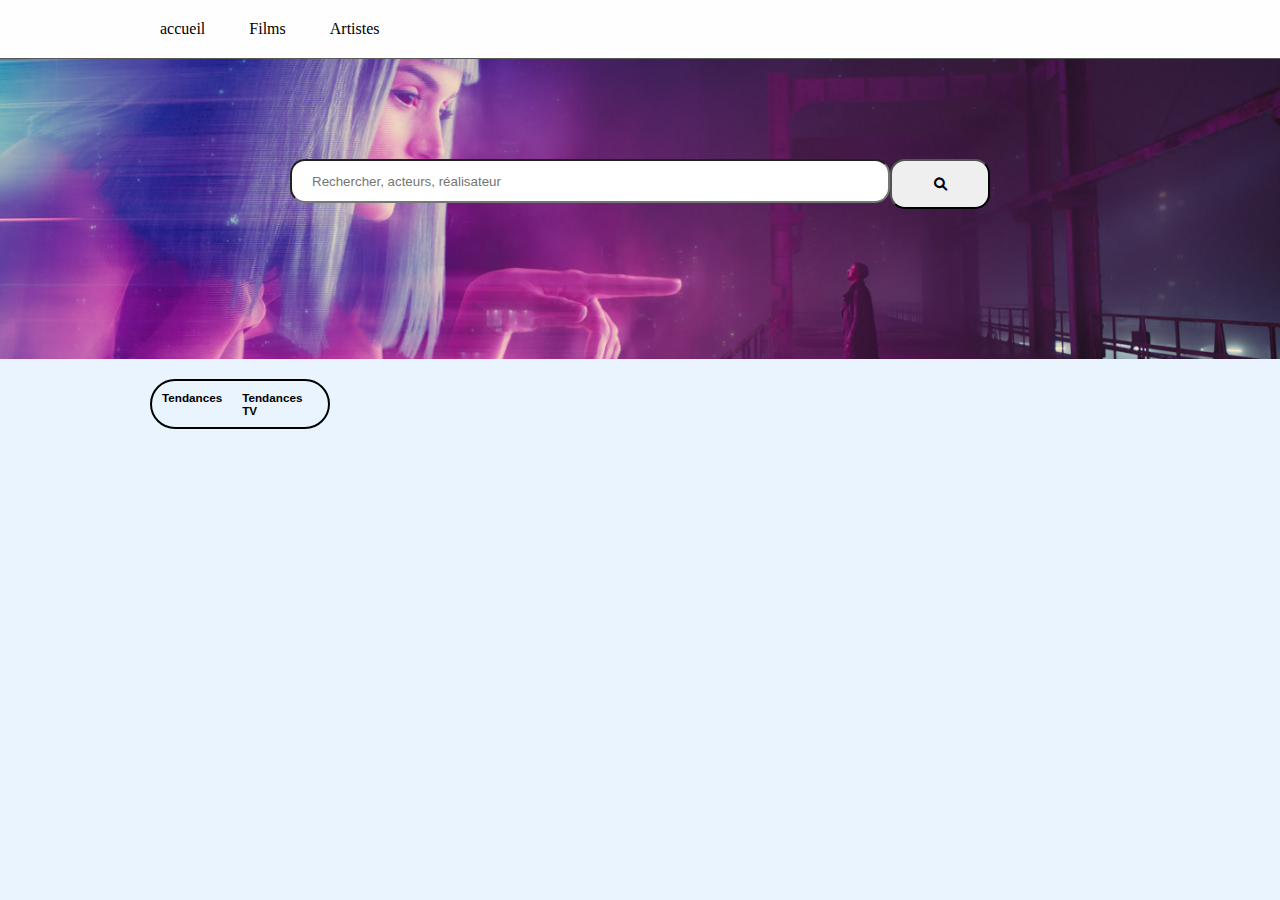
==== index.html @ 0f7b1693 "d" ====
<!DOCTYPE html>
<html lang="en">
  <head>
    <meta charset="UTF-8" />
    <meta http-equiv="X-UA-Compatible" content="IE=edge" />
    <meta name="viewport" content="width=device-width, initial-scale=1.0" />
    <title>Document</title>
    <link rel="stylesheet" href="./style/index.css" />
    <link
    rel="stylesheet"
    href="https://cdnjs.cloudflare.com/ajax/libs/font-awesome/6.0.0/css/all.min.css"
    integrity="sha512-9usAa10IRO0HhonpyAIVpjrylPvoDwiPUiKdWk5t3PyolY1cOd4DSE0Ga+ri4AuTroPR5aQvXU9xC6qOPnzFeg=="
    crossorigin="anonymous"
    referrerpolicy="no-referrer"
  />
  </head>
  <body>
    <header>
      <nav class="wrapper">
        <ul>
          <li>
            <a href="/index.html">accueil</a>
          </li>
          <li>
            <a href="">Films</a>
            <ul class="sub-menu">
              <li><a href="/FilmsPopulaires/filmsPopulaires.html">Films du Moment</a></li>
              <li><a href="/Artistes/artistes.html">Films à venir</a></li>
            </ul>
          </li>
          <li>
            <a href="">Artistes</a>
            <ul class="sub-menu">
              <li><a href="/Artistes/artistes.html">Artistes populaires</a></li>
            </ul>
          </li>
        </ul>
      </nav>
    </header>

<main>
    <div class="filter-container">
      <input type="text" id="inputSearch" placeholder="Rechercher, acteurs, réalisateur" />
     <button>
        <i class="fa-solid fa-magnifying-glass"></i>
      </button>
    </div>
    <div class="content"></div>
    <div class="movies-trending">
      <div class="Switch">
        <h3>
      <a href="" id="Tend">Tendances</a>
    </h3>
    <h3>
      <a href="" id="TV">Tendances TV</a>
    </h3>
    </div>
      <div class="carousel">
        <div class="trending"></div>
      </div>
    </div>
    <!-- <div class="tv-trending">
      <h4>Tendances Tv</h4>
      <div class="carouseltv scrollbar">
        <div class="trendingTv"></div>
      </div>
    </div> -->
  </main>
    <script src="./style/index.js"></script>
    <script src="./style/tv.js"></script>
  </body>
</html>
---- style/index.css ----
* {
  margin: 0;
  padding: 0;
  box-sizing: inherit;
}

li {
  list-style: none;
  list-style-type: none;
  cursor: pointer;
}

body {
  background-color: rgb(234, 244, 255);
}

* {
  box-sizing: border-box;
}

a {
  text-decoration: none;
  color: rgb(0, 0, 0);
}

.wrapper {
  margin: 0 auto;
  width: 1000px;
}

header {
  border-bottom: 1px solid rgb(88, 88, 88);
  background: rgb(255, 254, 254);
}

header li {
  display: inline-block;
  vertical-align: top;
  position: relative;
  z-index: 100;
}

header li a {
  display: block;
  padding: 20px;
}

header li a:hover {
  background: rgb(51, 51, 51);
  color: #fff;
}

header li:hover .sub-menu {
  display: block;
  background: rgb(61, 61, 61);
}

.sub-menu {
  display: none;
  position: absolute;
  background-color: aqua;
  width: 200px;
}

.movies-trending.tv-trending {
  margin: 30px auto;
}

.card {
  margin: 10px;
  width: 275px;
}
.card .card-popular {
  color: rgb(53, 53, 53);
  font-family: "Lucida Sans", "Lucida Sans Regular", "Lucida Grande", "Lucida Sans Unicode", Geneva, Verdana, sans-serif;
}
.card .card-popular .profile-popular {
  width: 150px;
  height: 225px;
}
.card .card-popular .profile-popular img {
  height: 100%;
  width: 100%;
  border-radius: 10px;
}
.card .card-popular .profile-meta {
  justify-content: center;
  font-size: 10px;
  position: relative;
}
.card .card-popular .profile-meta .name {
  font-weight: 700;
  font-weight: 600;
  word-wrap: break-word;
}

.carousel {
  width: 80%;
  margin: 0 auto;
  overflow: hidden;
}
.carousel .trending {
  display: flex;
  width: 100%;
  -ms-scroll-snap-type: x mandatory;
      scroll-snap-type: x mandatory;
  -webkit-overflow-scrolling: touch;
  overflow-x: scroll;
}
.carousel .slide {
  width: 100%;
  scroll-snap-align: start;
}

#canvas {
  border: 1px solid black;
  color: azure;
  border-radius: 150px;
  position: absolute;
  top: -29px;
  left: -1px;
  z-index: 1000;
  width: 30px;
  height: 30px;
  display: flex;
  justify-content: center;
  align-items: center;
}

.visiblity {
  display: none;
}

.green {
  background-color: rgb(2, 219, 2);
}

.red {
  background-color: rgb(207, 2, 2);
}

.Switch {
  display: flex;
  width: 180px;
  border-radius: 50px;
  margin-left: 150px;
  margin-top: 20px;
  font-size: 10px;
  font-family: "Gill Sans", "Gill Sans MT", Calibri, "Trebuchet MS", sans-serif;
  border: solid 2px black;
}
.Switch h3 {
  padding: 10px;
}

.search {
  display: flex;
  justify-content: center;
  margin: 30px;
}
.search .Details {
  margin: 20px;
  height: 350px;
  overflow: hidden;
}
.search .Details h3 {
  font-size: 50px;
  padding: 20px;
}
.search .Details P {
  font-size: 20px;
}
.search #pp {
  min-height: 375px;
  height: 375px;
}

#inputSearch {
  padding: 20px;
  width: 600px;
  border-radius: 15px;
  height: 10px;
  margin-top: 100px;
}

button {
  height: 50px;
  width: 100px;
  margin-top: 100px;
  border-radius: 15px;
  cursor: pointer;
}

.filter-container {
  display: flex;
  justify-content: center;
  width: 100%;
  height: 300px;
  background: url(/img/bladerunner2049.jpg) center/cover;
}/*# sourceMappingURL=index.css.map */
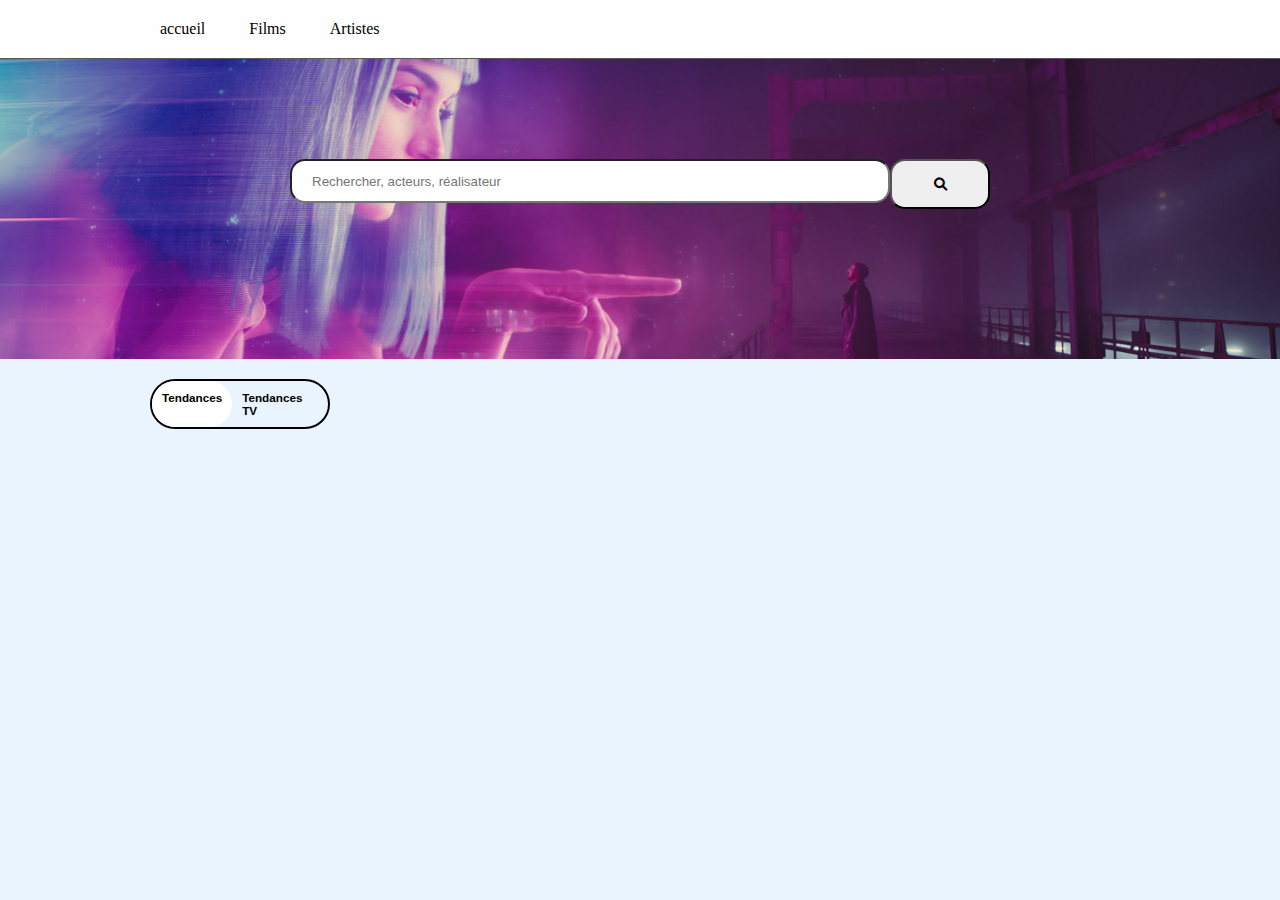
==== commit 20e505fd: "f" ====
--- a/index.html
+++ b/index.html
@@ -48,7 +48,7 @@
     <div class="content"></div>
     <div class="movies-trending">
       <div class="Switch">
-        <h3>
+        <h3 id="TendancesHover">
       <a href="" id="Tend">Tendances</a>
     </h3>
     <h3>
--- a/style/index.css
+++ b/style/index.css
@@ -152,6 +152,23 @@
 .Switch h3 {
   padding: 10px;
 }
+.Switch h3:hover li:not(:hover) {
+  background: none;
+  color: white;
+}
+.Switch h3:first-child {
+  background: white;
+  border-radius: 50px;
+  color: black;
+}
+.Switch h3:hover {
+  background: white;
+  border-radius: 50px;
+  color: black;
+}
+.Switch h3:hover a {
+  color: black;
+}
 
 .search {
   display: flex;
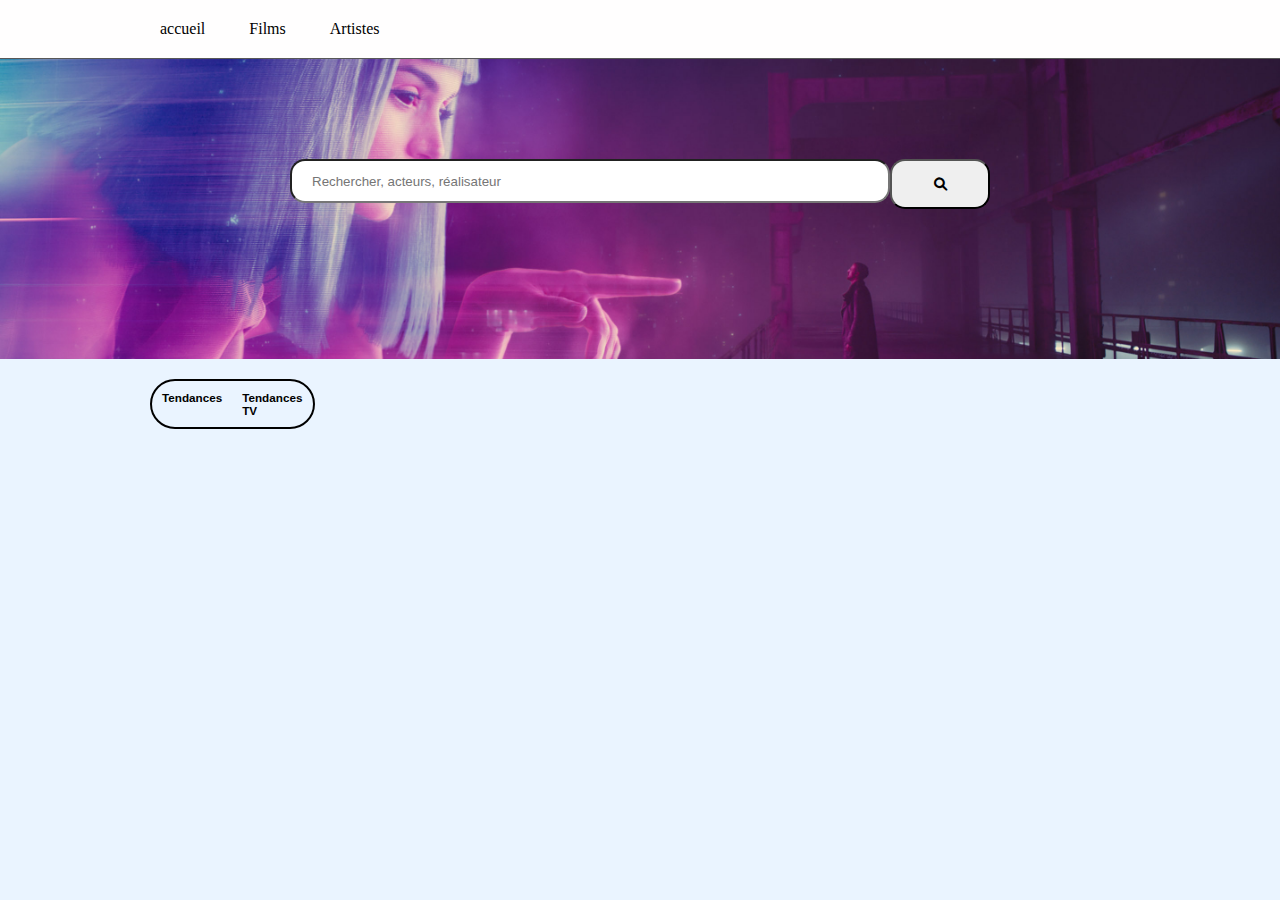
==== commit 3f56ecc3: "d" ====
--- a/index.html
+++ b/index.html
@@ -67,6 +67,5 @@
     </div> -->
   </main>
     <script src="./style/index.js"></script>
-    <script src="./style/tv.js"></script>
   </body>
 </html>
--- a/style/index.css
+++ b/style/index.css
@@ -141,7 +141,7 @@
 
 .Switch {
   display: flex;
-  width: 180px;
+  width: 165px;
   border-radius: 50px;
   margin-left: 150px;
   margin-top: 20px;
@@ -152,15 +152,6 @@
 .Switch h3 {
   padding: 10px;
 }
-.Switch h3:hover li:not(:hover) {
-  background: none;
-  color: white;
-}
-.Switch h3:first-child {
-  background: white;
-  border-radius: 50px;
-  color: black;
-}
 .Switch h3:hover {
   background: white;
   border-radius: 50px;
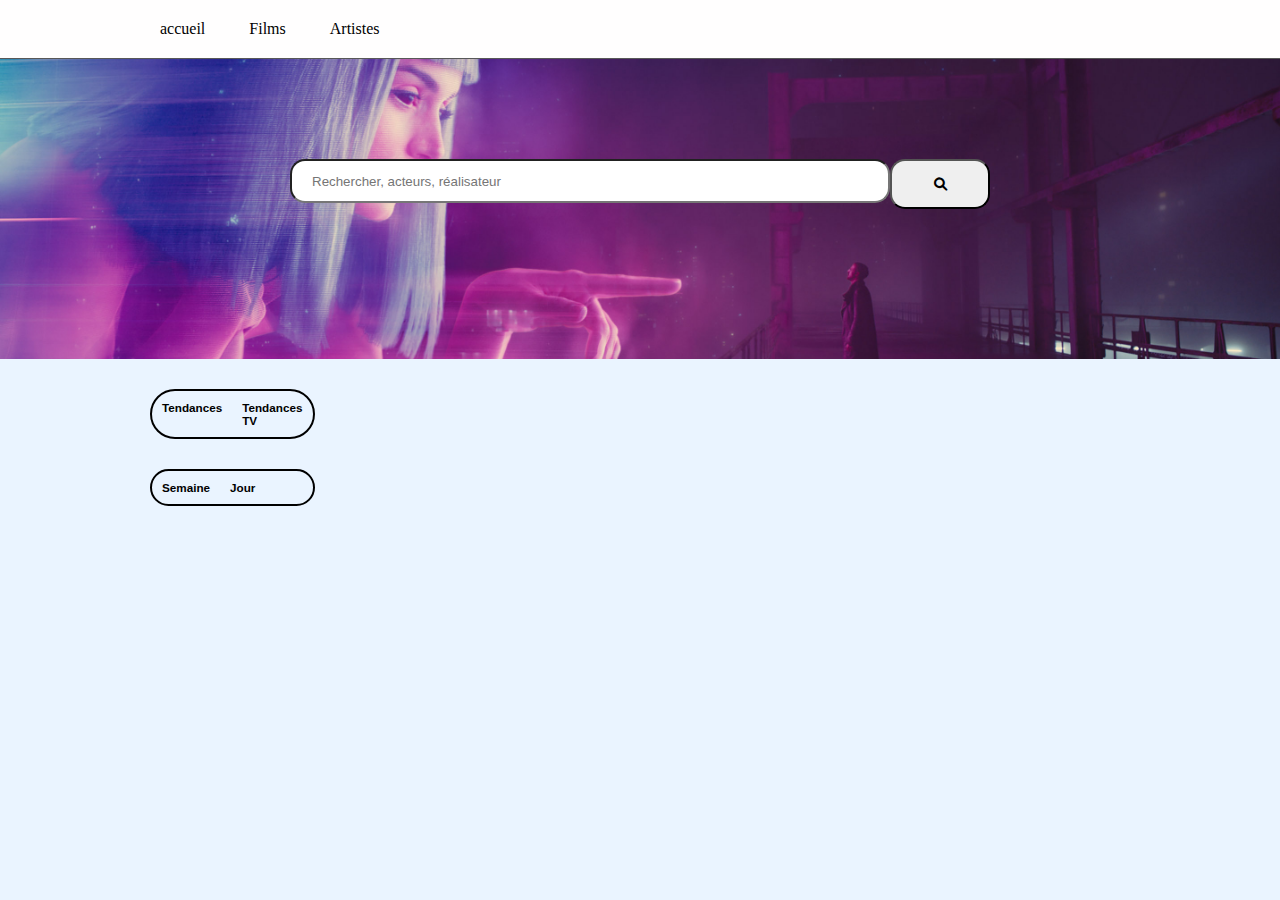
==== commit bcdd04b9: "add person" ====
--- a/index.html
+++ b/index.html
@@ -59,12 +59,19 @@
         <div class="trending"></div>
       </div>
     </div>
-    <!-- <div class="tv-trending">
-      <h4>Tendances Tv</h4>
-      <div class="carouseltv scrollbar">
-        <div class="trendingTv"></div>
+    <div class="trendingOnPerson">
+      <div class="Switch">
+        <h3 id="TendancesHoverPerson">
+      <a href="" id="Week">Semaine</a>
+    </h3>
+    <h3>
+      <a href="" id="Day">Jour</a>
+    </h3>
+    </div>
+      <div class="carouselPerson scrollbar">
+        <div class="trendingPerson"></div>
       </div>
-    </div> -->
+    </div>
   </main>
     <script src="./style/index.js"></script>
   </body>
--- a/style/index.css
+++ b/style/index.css
@@ -62,7 +62,7 @@
   width: 200px;
 }
 
-.movies-trending.tv-trending {
+.movies-trending {
   margin: 30px auto;
 }
 
@@ -108,6 +108,27 @@
   overflow-x: scroll;
 }
 .carousel .slide {
+  width: 100%;
+  scroll-snap-align: start;
+}
+
+.trendingOnPerson {
+  margin: 30px auto;
+}
+.trendingOnPerson .carouselPerson {
+  width: 80%;
+  margin: 0 auto;
+  overflow: hidden;
+}
+.trendingOnPerson .carouselPerson .trendingPerson {
+  display: flex;
+  width: 100%;
+  -ms-scroll-snap-type: x mandatory;
+      scroll-snap-type: x mandatory;
+  -webkit-overflow-scrolling: touch;
+  overflow-x: scroll;
+}
+.trendingOnPerson .carouselPerson .slide {
   width: 100%;
   scroll-snap-align: start;
 }
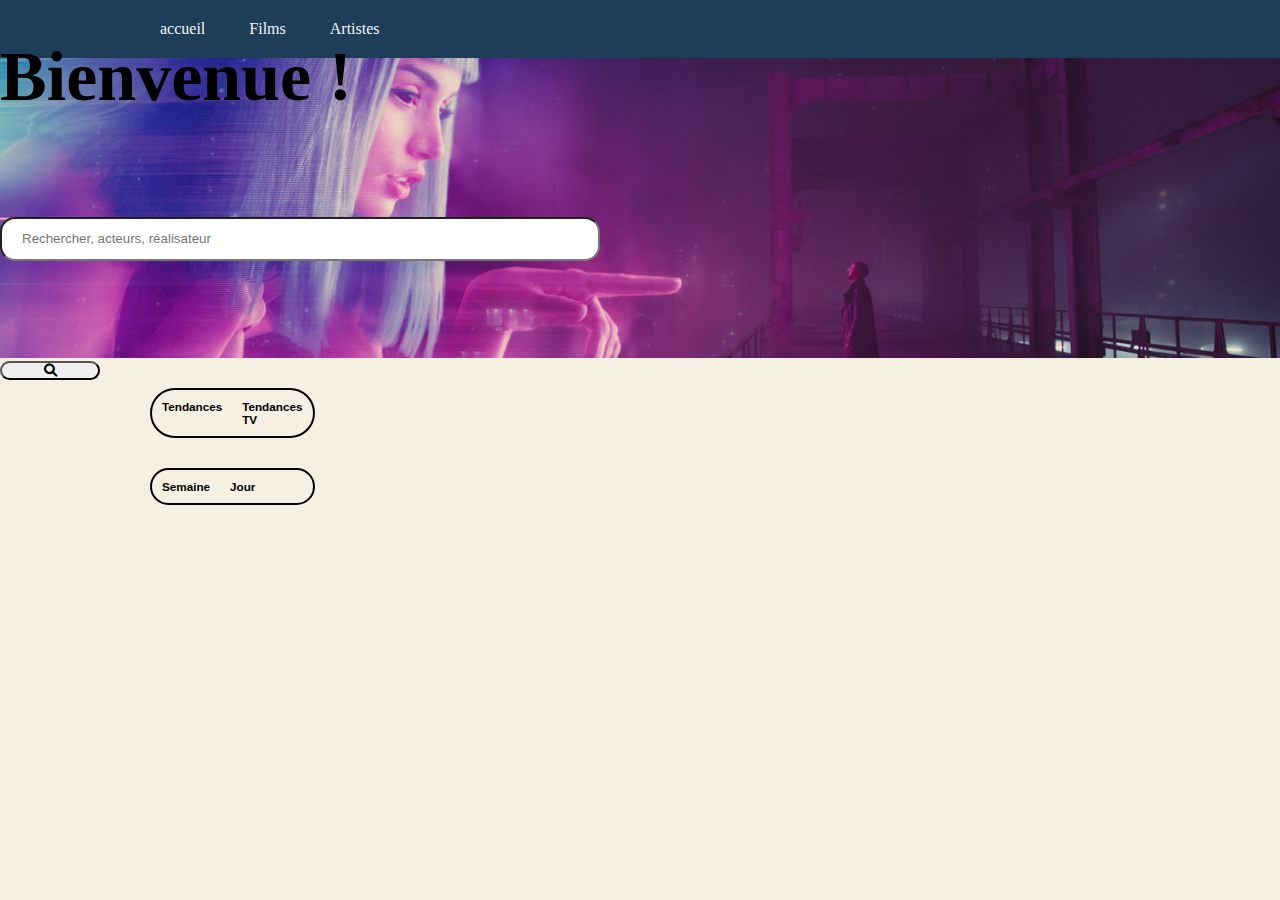
==== commit b9311016: "d" ====
--- a/index.html
+++ b/index.html
@@ -40,6 +40,7 @@
 
 <main>
     <div class="filter-container">
+      <h2>Bienvenue !</h2>
       <input type="text" id="inputSearch" placeholder="Rechercher, acteurs, réalisateur" />
      <button>
         <i class="fa-solid fa-magnifying-glass"></i>
--- a/style/index.css
+++ b/style/index.css
@@ -11,7 +11,7 @@
 }
 
 body {
-  background-color: rgb(234, 244, 255);
+  background-color: #f5f0e1;
 }
 
 * {
@@ -20,7 +20,7 @@
 
 a {
   text-decoration: none;
-  color: rgb(0, 0, 0);
+  color: black;
 }
 
 .wrapper {
@@ -29,8 +29,11 @@
 }
 
 header {
-  border-bottom: 1px solid rgb(88, 88, 88);
-  background: rgb(255, 254, 254);
+  background: #1e3d59;
+}
+header a {
+  text-decoration: none;
+  color: rgb(245, 244, 244);
 }
 
 header li {
@@ -172,13 +175,6 @@
 }
 .Switch h3 {
   padding: 10px;
-}
-.Switch h3:hover {
-  background: white;
-  border-radius: 50px;
-  color: black;
-}
-.Switch h3:hover a {
   color: black;
 }
 
@@ -223,7 +219,11 @@
 .filter-container {
   display: flex;
   justify-content: center;
+  flex-direction: column;
   width: 100%;
   height: 300px;
   background: url(/img/bladerunner2049.jpg) center/cover;
+}
+.filter-container h2 {
+  font-size: 70px;
 }/*# sourceMappingURL=index.css.map */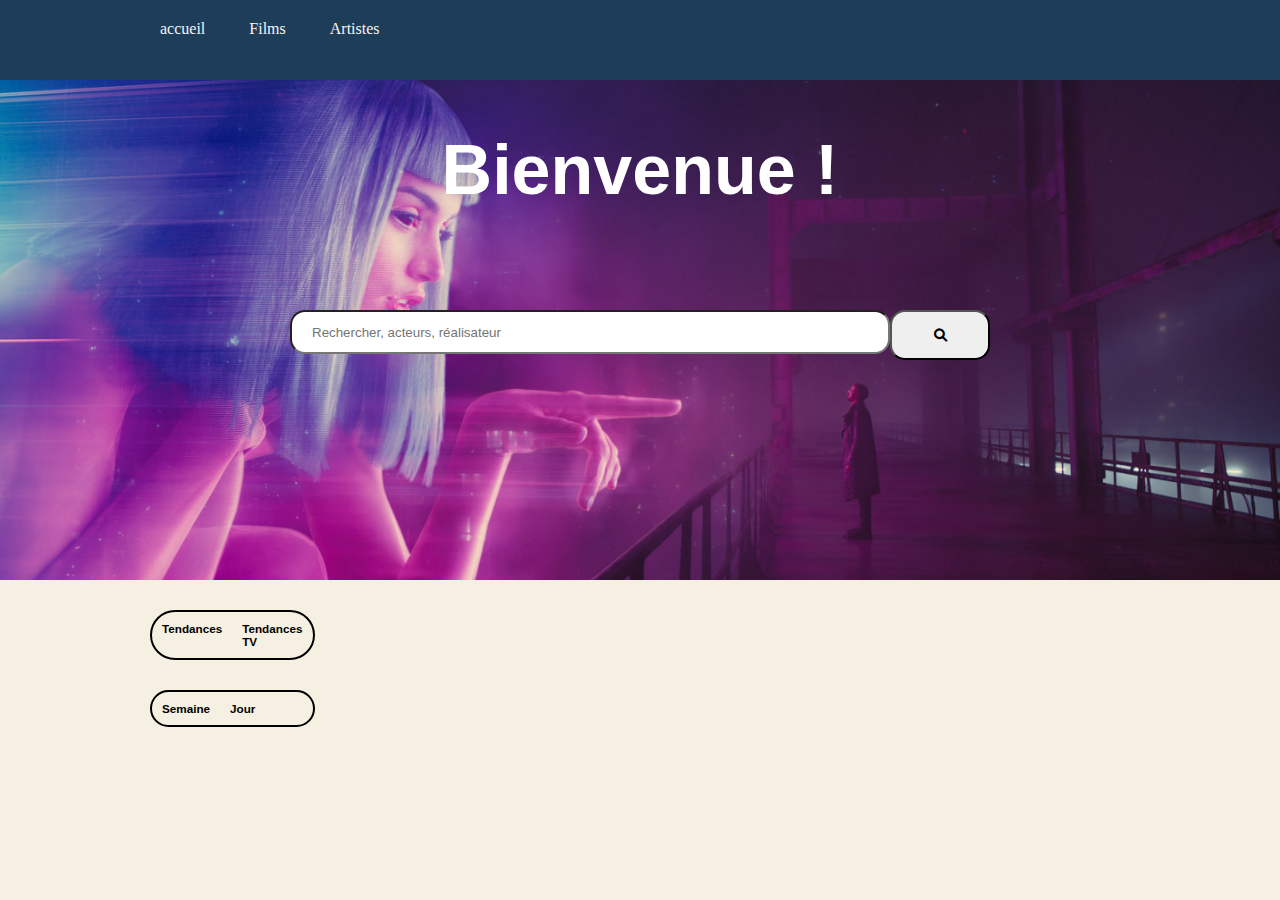
==== commit 8b0d2d5f: "d" ====
--- a/index.html
+++ b/index.html
@@ -7,12 +7,12 @@
     <title>Document</title>
     <link rel="stylesheet" href="./style/index.css" />
     <link
-    rel="stylesheet"
-    href="https://cdnjs.cloudflare.com/ajax/libs/font-awesome/6.0.0/css/all.min.css"
-    integrity="sha512-9usAa10IRO0HhonpyAIVpjrylPvoDwiPUiKdWk5t3PyolY1cOd4DSE0Ga+ri4AuTroPR5aQvXU9xC6qOPnzFeg=="
-    crossorigin="anonymous"
-    referrerpolicy="no-referrer"
-  />
+      rel="stylesheet"
+      href="https://cdnjs.cloudflare.com/ajax/libs/font-awesome/6.0.0/css/all.min.css"
+      integrity="sha512-9usAa10IRO0HhonpyAIVpjrylPvoDwiPUiKdWk5t3PyolY1cOd4DSE0Ga+ri4AuTroPR5aQvXU9xC6qOPnzFeg=="
+      crossorigin="anonymous"
+      referrerpolicy="no-referrer"
+    />
   </head>
   <body>
     <header>
@@ -24,7 +24,11 @@
           <li>
             <a href="">Films</a>
             <ul class="sub-menu">
-              <li><a href="/FilmsPopulaires/filmsPopulaires.html">Films du Moment</a></li>
+              <li>
+                <a href="/FilmsPopulaires/filmsPopulaires.html"
+                  >Films du Moment</a
+                >
+              </li>
               <li><a href="/Artistes/artistes.html">Films à venir</a></li>
             </ul>
           </li>
@@ -38,42 +42,48 @@
       </nav>
     </header>
 
-<main>
-    <div class="filter-container">
-      <h2>Bienvenue !</h2>
-      <input type="text" id="inputSearch" placeholder="Rechercher, acteurs, réalisateur" />
-     <button>
-        <i class="fa-solid fa-magnifying-glass"></i>
-      </button>
-    </div>
-    <div class="content"></div>
-    <div class="movies-trending">
-      <div class="Switch">
-        <h3 id="TendancesHover">
-      <a href="" id="Tend">Tendances</a>
-    </h3>
-    <h3>
-      <a href="" id="TV">Tendances TV</a>
-    </h3>
-    </div>
-      <div class="carousel">
-        <div class="trending"></div>
+    <main>
+      <div class="filter-container">
+        <div class="Titlte-filter-container"><h2>Bienvenue !</h2></div>
+        <div class="input-search">
+          <input
+            type="text"
+            id="inputSearch"
+            placeholder="Rechercher, acteurs, réalisateur"
+          />
+          <button>
+            <i class="fa-solid fa-magnifying-glass"></i>
+          </button>
+        </div>
       </div>
-    </div>
-    <div class="trendingOnPerson">
-      <div class="Switch">
-        <h3 id="TendancesHoverPerson">
-      <a href="" id="Week">Semaine</a>
-    </h3>
-    <h3>
-      <a href="" id="Day">Jour</a>
-    </h3>
-    </div>
-      <div class="carouselPerson scrollbar">
-        <div class="trendingPerson"></div>
+      <div class="content"></div>
+      <div class="movies-trending">
+        <div class="Switch">
+          <h3 id="TendancesHover">
+            <a href="" id="Tend">Tendances</a>
+          </h3>
+          <h3>
+            <a href="" id="TV">Tendances TV</a>
+          </h3>
+        </div>
+        <div class="carousel">
+          <div class="trending"></div>
+        </div>
       </div>
-    </div>
-  </main>
+      <div class="trendingOnPerson">
+        <div class="Switch">
+          <h3 id="TendancesHoverPerson">
+            <a href="" id="Week">Semaine</a>
+          </h3>
+          <h3>
+            <a href="" id="Day">Jour</a>
+          </h3>
+        </div>
+        <div class="carouselPerson">
+          <div class="trendingPerson"></div>
+        </div>
+      </div>
+    </main>
     <script src="./style/index.js"></script>
   </body>
 </html>
--- a/style/index.css
+++ b/style/index.css
@@ -26,6 +26,7 @@
 .wrapper {
   margin: 0 auto;
   width: 1000px;
+  height: 80px;
 }
 
 header {
@@ -217,13 +218,23 @@
 }
 
 .filter-container {
-  display: flex;
-  justify-content: center;
-  flex-direction: column;
-  width: 100%;
-  height: 300px;
+  width: 100%;
+  height: 500px;
   background: url(/img/bladerunner2049.jpg) center/cover;
 }
 .filter-container h2 {
   font-size: 70px;
+}
+.filter-container .Titlte-filter-container {
+  display: flex;
+  justify-content: center;
+}
+.filter-container .Titlte-filter-container h2 {
+  margin-top: 50px;
+  color: white;
+  font-family: Verdana, Geneva, Tahoma, sans-serif;
+}
+.filter-container .input-search {
+  display: flex;
+  justify-content: center;
 }/*# sourceMappingURL=index.css.map */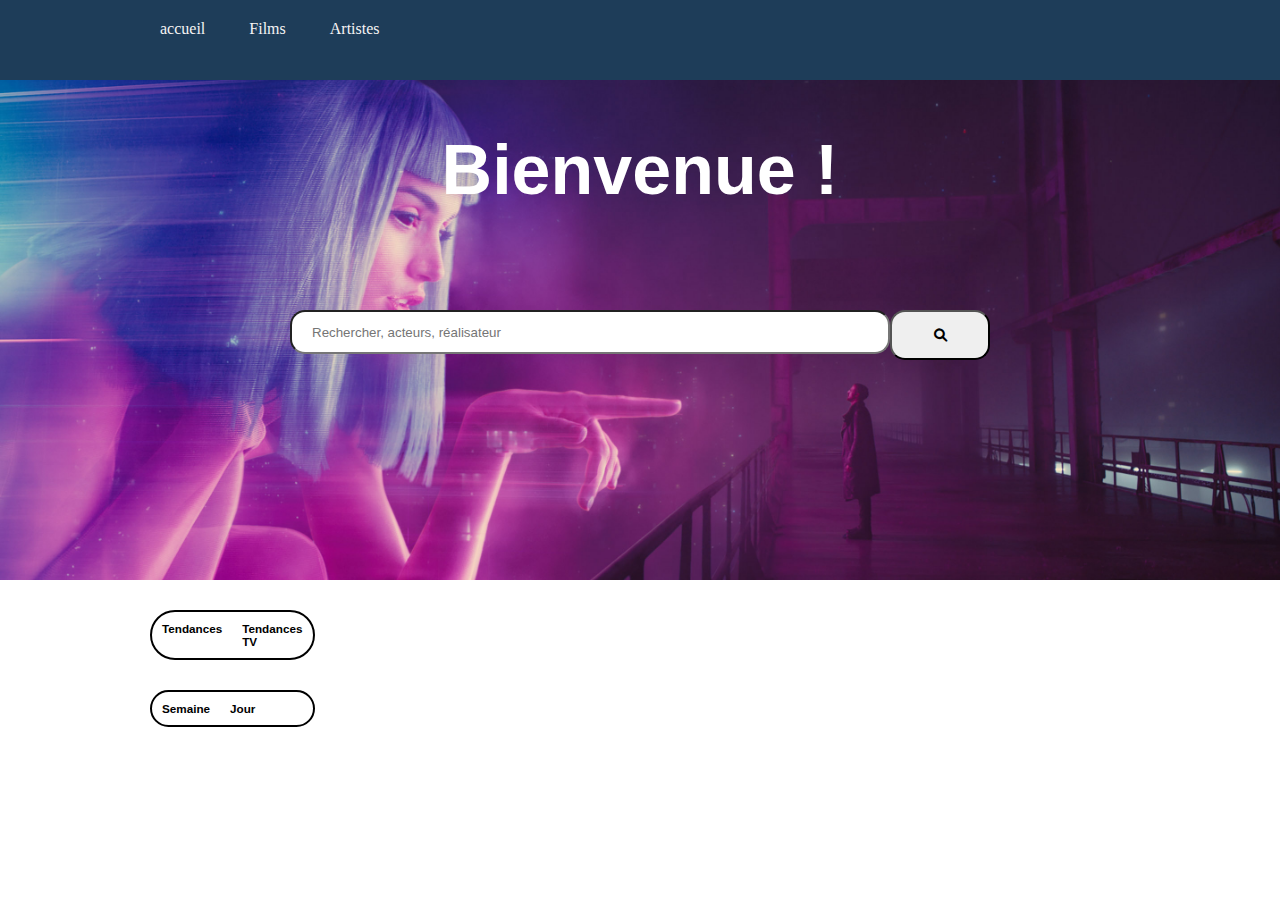
==== commit 4be17aad: "udapte on search" ====
--- a/index.html
+++ b/index.html
@@ -85,5 +85,6 @@
       </div>
     </main>
     <script src="./style/index.js"></script>
+    <script src="./style/search.js"></script>
   </body>
 </html>
--- a/style/index.css
+++ b/style/index.css
@@ -11,7 +11,7 @@
 }
 
 body {
-  background-color: #f5f0e1;
+  background-color: #ffffff;
 }
 
 * {
@@ -179,24 +179,28 @@
   color: black;
 }
 
-.search {
-  display: flex;
-  justify-content: center;
-  margin: 30px;
-}
-.search .Details {
+.content {
+  width: 100%;
+}
+.content .search {
+  display: flex;
+  justify-content: center;
+  padding: 380px;
+  padding-top: 70px;
+}
+.content .search .Details {
   margin: 20px;
   height: 350px;
   overflow: hidden;
 }
-.search .Details h3 {
+.content .search .Details h3 {
   font-size: 50px;
   padding: 20px;
 }
-.search .Details P {
+.content .search .Details P {
   font-size: 20px;
 }
-.search #pp {
+.content .search #pp {
   min-height: 375px;
   height: 375px;
 }
